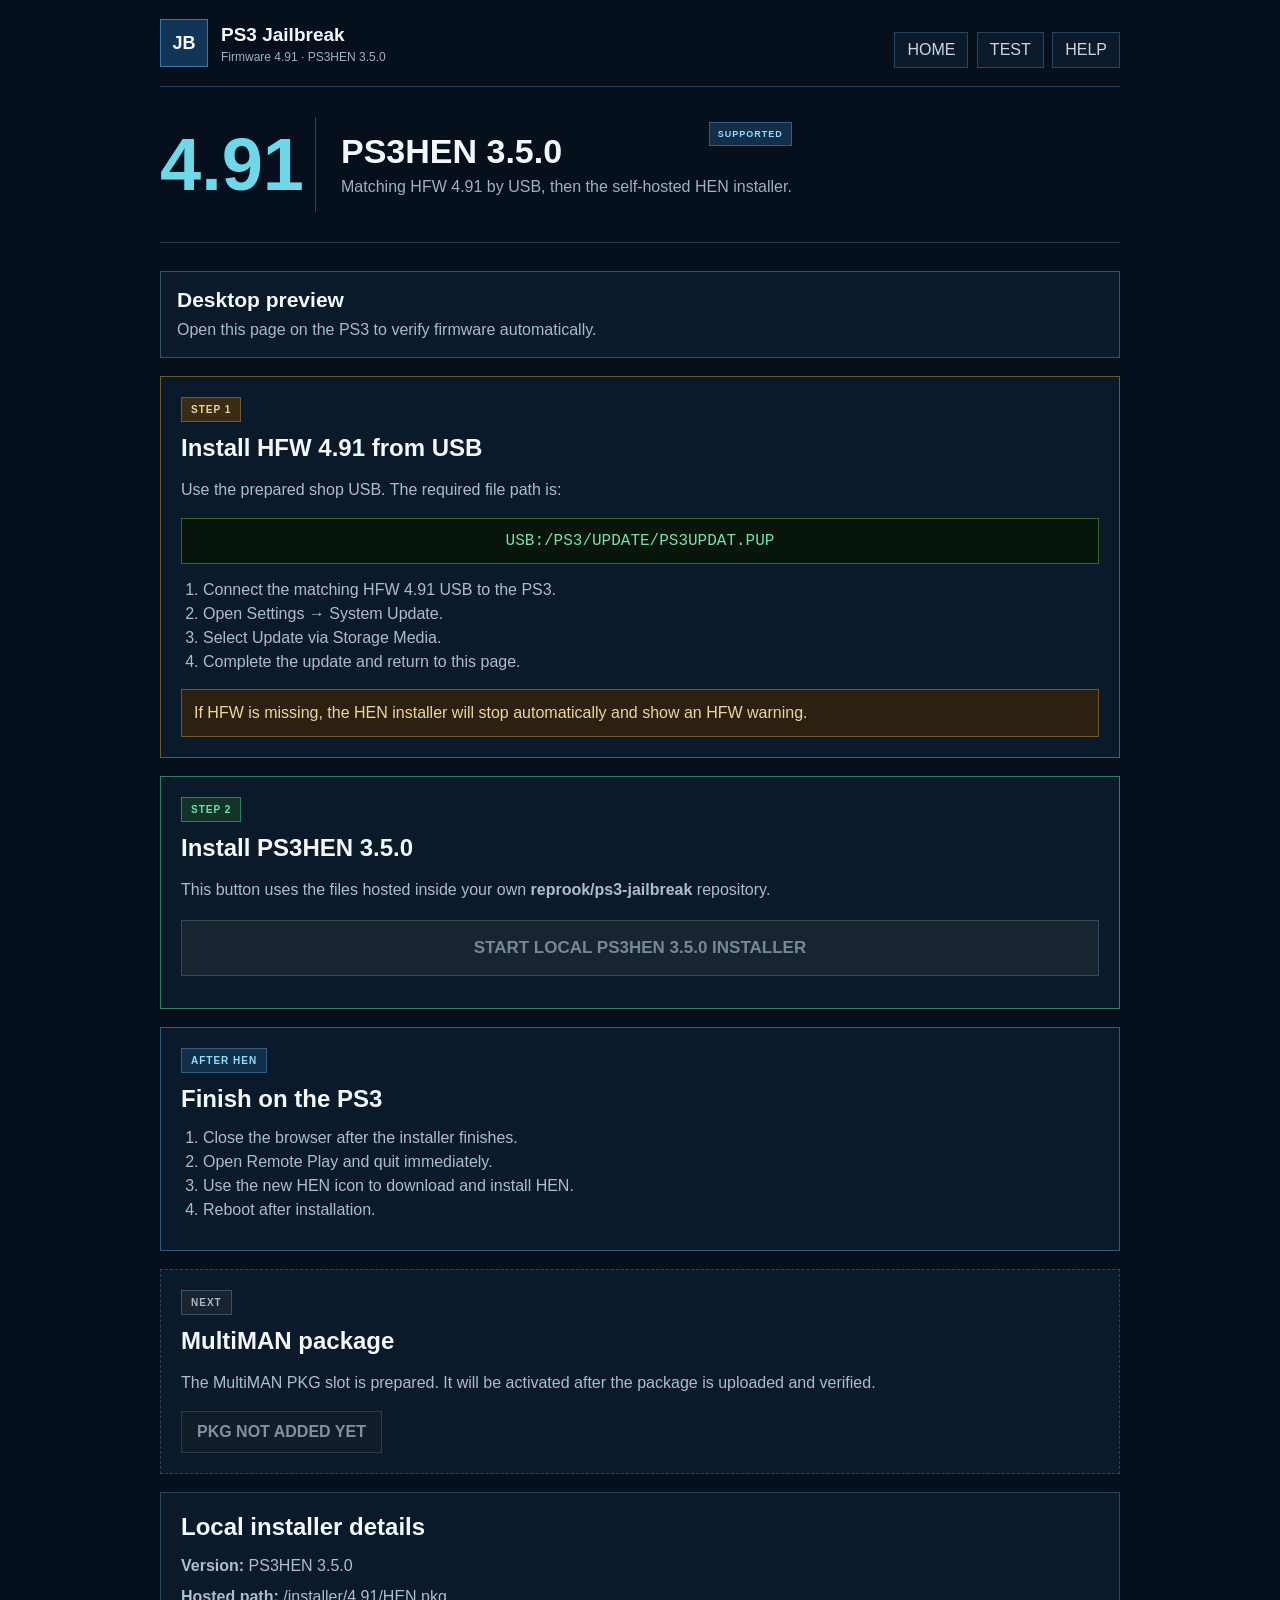
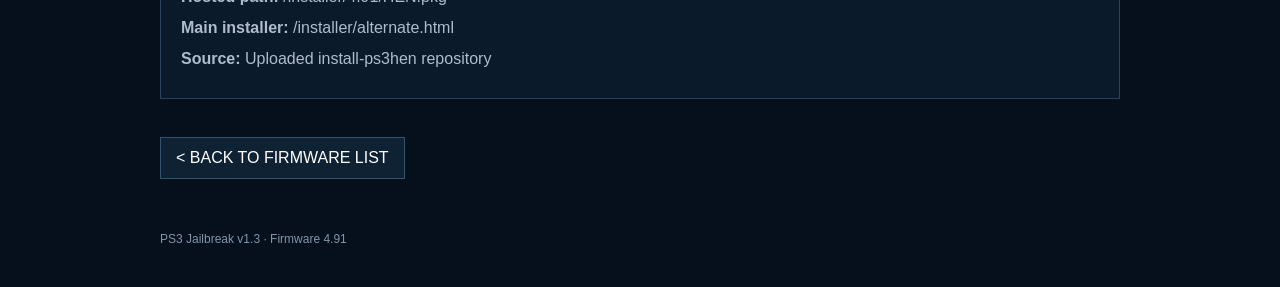
==== firmware/4.91.html @ 85d7bd14 "Add files via upload" ====
<!DOCTYPE html>
<html>
<head>
  <meta http-equiv="Content-Type" content="text/html; charset=utf-8">
  <meta name="viewport" content="width=device-width">
  <title>PS3HEN 3.5.0 - Firmware 4.91</title>
  <link rel="stylesheet" type="text/css" href="../assets/css/ps3.css">
  <script type="text/javascript" src="../assets/js/flash.js"></script>
</head>
<body onload="initFirmwarePage('4.91');">
  <div class="wrap">
    <div class="topbar">
      <div class="logo">
        <div class="logo-box">JB</div>
        <div class="logo-text">
          <strong>PS3 Jailbreak</strong>
          <span>Firmware 4.91 · PS3HEN 3.5.0</span>
        </div>
      </div>
      <div class="top-links">
        <a href="../ps3.html">HOME</a>
        <a href="../ps3/browser-test.html">TEST</a>
        <a href="../ps3/troubleshooting.html">HELP</a>
      </div>
      <div class="clear"></div>
    </div>

    <div class="page-title version-page-title">
      <div class="title-version">4.91</div>
      <div class="title-copy">
        <div><span class="version-state supported-state">SUPPORTED</span></div>
        <h1>PS3HEN 3.5.0</h1>
        <p>Matching HFW 4.91 by USB, then the self-hosted HEN installer.</p>
      </div>
      <div class="clear"></div>
    </div>

    <div class="content">
      <div id="firmwareDetection" class="firmware-detection detect-neutral">
        <h2 id="firmwareDetectionTitle">Checking console firmware...</h2>
        <p id="firmwareDetectionText">Reading the PS3 browser identity.</p>
      </div>

      <div class="panel usb-workflow">
        <span class="step-badge">STEP 1</span>
        <h2>Install HFW 4.91 from USB</h2>
        <p>
          Use the prepared shop USB. The required file path is:
        </p>
        <div class="usb-path">USB:/PS3/UPDATE/PS3UPDAT.PUP</div>
        <ol>
          <li>Connect the matching HFW 4.91 USB to the PS3.</li>
          <li>Open Settings → System Update.</li>
          <li>Select Update via Storage Media.</li>
          <li>Complete the update and return to this page.</li>
        </ol>
        <div class="mini-warning">
          If HFW is missing, the HEN installer will stop automatically and show an HFW warning.
        </div>
      </div>

      <div class="panel installer-workflow">
        <span class="step-badge step-green">STEP 2</span>
        <h2>Install PS3HEN 3.5.0</h2>
        <p>
          This button uses the files hosted inside your own
          <b>reprook/ps3-jailbreak</b> repository.
        </p>

        <a id="installerButton" class="launch-main launch-disabled" href="#">
          START LOCAL PS3HEN 3.5.0 INSTALLER
        </a>
        
      </div>

      <div class="panel after-install">
        <span class="step-badge step-blue">AFTER HEN</span>
        <h2>Finish on the PS3</h2>
        <ol>
          <li>Close the browser after the installer finishes.</li>
          <li>Open Remote Play and quit immediately.</li>
          <li>Use the new HEN icon to download and install HEN.</li>
          <li>Reboot after installation.</li>
        </ol>
      </div>

      <div class="panel next-package">
        <span class="step-badge step-muted">NEXT</span>
        <h2>MultiMAN package</h2>
        <p>The MultiMAN PKG slot is prepared. It will be activated after the package is uploaded and verified.</p>
        <span class="small-button disabled-button">PKG NOT ADDED YET</span>
      </div>

      <div class="panel source-panel">
        <h2>Local installer details</h2>
        <p><b>Version:</b> PS3HEN 3.5.0</p>
        <p><b>Hosted path:</b> /installer/4.91/HEN.pkg</p>
        <p><b>Main installer:</b> /installer/alternate.html</p>
        <p><b>Source:</b> Uploaded install-ps3hen repository</p>
      </div>

      <a class="back" href="../ps3.html">&lt; BACK TO FIRMWARE LIST</a>
    </div>

    <div class="footer">PS3 Jailbreak v1.3 · Firmware 4.91</div>
  </div>
</body>
</html>
---- assets/css/ps3.css ----
html,body{margin:0;padding:0;background:#06101c;color:#f4f7fb;font-family:Arial,Helvetica,sans-serif;font-size:16px}body{background-color:#06101c}a{color:#ffffff;text-decoration:none}a:hover,a:focus{color:#42dbe8;text-decoration:none}.wrap{width:960px;margin:0 auto}.topbar{height:86px;border-bottom:1px solid #25415f}.logo{float:left;padding-top:19px}.logo-box{float:left;width:46px;height:46px;line-height:46px;text-align:center;background:#123557;border:1px solid #3c78a9;font-weight:bold;font-size:18px}.logo-text{float:left;padding:5px 0 0 13px}.logo-text strong{display:block;font-size:19px}.logo-text span{display:block;color:#9cb0c6;font-size:12px;margin-top:4px}.top-links{float:right;padding-top:32px}.top-links a{display:inline-block;padding:8px 12px;margin-left:4px;color:#c9d6e5;border:1px solid #29445f;background:#0b1b2c}.clear{clear:both}.hero{padding:48px 0 42px;border-bottom:1px solid #203951}.hero-left{float:left;width:590px}.hero-right{float:right;width:300px}.tag{display:inline-block;padding:8px 11px;background:#0c2137;border:1px solid #2c5276;color:#8fd8ff;font-size:12px;font-weight:bold}.hero h1{font-size:54px;line-height:60px;margin:20px 0 14px}.hero h1 span{color:#45d6e4}.hero p{color:#a8b8ca;line-height:26px;font-size:18px;width:560px}.big-button{display:inline-block;padding:15px 21px;margin:14px 8px 0 0;background:#35bfd4;color:#03111a;font-weight:bold;border:1px solid #72e7ef}.dark-button{background:#0e2033;color:#ffffff;border-color:#35506b}.console{border:1px solid #315878;background:#0b1b2d;padding:18px}.console-screen{height:200px;border:1px solid #27455f;background:#071421;text-align:center}.console-screen strong{display:block;font-size:60px;padding-top:55px;color:#90dfff}.console-screen span{font-size:12px;letter-spacing:5px;color:#8ca7c0}.console-status{padding-top:13px;color:#8ea5ba;font-size:11px}.console-status b{float:right;color:#49dda4}.section{padding:42px 0;border-bottom:1px solid #203951}.section-title{font-size:34px;margin:0 0 10px}.section-sub{color:#95a9be;margin:0 0 24px}.checker{padding:18px;background:#0b1a2b;border:1px solid #29445f}.checker-table{width:100%;border-collapse:collapse}.checker-table td{padding:7px}.checker label{display:block;color:#9fb2c4;font-size:12px;margin-bottom:7px}.checker select{width:320px;height:46px;background:#071522;color:#ffffff;border:1px solid #36546d;padding:0 10px;font-size:17px}.check-button{height:46px;padding:0 20px;background:#35bfd4;color:#03111a;border:1px solid #72e7ef;font-weight:bold;font-size:15px}.result{height:44px;line-height:44px;padding:0 15px;background:#0e2234;border:1px solid #34516a;color:#cdd9e5}.result-good{border-color:#2d8c69;color:#62e3ad}.cards{width:100%;border-collapse:separate;border-spacing:12px}.card{vertical-align:top;width:33%;height:190px;padding:20px;background:#0b1a2b;border:1px solid #29445f}.card:hover,.card:focus{border-color:#4b91bd;background:#0e2236}.card-icon{display:block;width:42px;height:42px;line-height:42px;text-align:center;background:#12324d;border:1px solid #3a6b8e;font-weight:bold;margin-bottom:20px}.card h3{margin:0 0 9px;font-size:21px}.card p{color:#9cafc2;line-height:22px;font-size:14px;min-height:64px}.card-link{display:block;margin-top:13px;color:#8eddeb;font-weight:bold}.notice{padding:18px;background:#182214;border:1px solid #4b6b38;color:#d6eacb;line-height:24px}.warning{background:#2b2111;border-color:#765a28;color:#f4ddb0}.footer{padding:25px 0 40px;color:#8095aa;font-size:12px}.page-title{padding:35px 0 25px;border-bottom:1px solid #203951}.page-title h1{font-size:38px;margin:0 0 10px}.page-title p{color:#9eb0c2;margin:0}.content{padding:28px 0}.panel{margin-bottom:18px;padding:20px;background:#0b1a2b;border:1px solid #29445f}.panel h2{margin:0 0 13px;font-size:24px}.panel h3{margin:18px 0 8px;font-size:18px}.panel p,.panel li{color:#aebccc;line-height:24px}.panel ul,.panel ol{margin:8px 0 8px 22px;padding:0}.action-row{margin-top:15px}.small-button{display:inline-block;padding:11px 15px;margin-right:7px;background:#12324d;border:1px solid #3d6e90;font-weight:bold}.disabled-button{color:#8191a0;background:#111d29;border-color:#2a3b4b}.test-row{padding:12px 0;border-bottom:1px solid #253c52}.test-name{display:inline-block;width:310px;color:#a9bacb}.test-value{font-weight:bold;color:#ffffff}.ok{color:#5ee0aa}.bad{color:#ff8a8a}.back{display:inline-block;margin-top:20px;padding:11px 15px;background:#0e2234;border:1px solid #35526b}.version-badge{display:inline-block;padding:6px 9px;background:#15324c;border:1px solid #3b6d91;color:#9ddfff;font-size:12px;font-weight:bold}@media screen and (max-width:1000px){.wrap{width:92%}.hero-left{width:61%}.hero-right{width:33%}.hero p{width:auto}.checker select{width:260px}.cards{border-spacing:7px}.card{padding:14px}}
.flash-hero{padding-bottom:50px}.section-label{display:block;color:#71d9ec;font-size:11px;font-weight:bold;letter-spacing:2px;margin-bottom:10px}.version-heading>div:first-child{float:left}.reviewed{float:right;padding:10px 14px;border:1px solid #31506b;background:#0b1a2b;color:#8198ae;font-size:10px;line-height:17px;text-align:right}.reviewed b{color:#d7e7f5}.version-grid{width:100%;border-collapse:separate;border-spacing:12px}.version-card{width:33%;vertical-align:top;padding:22px;background:#0b1a2b;border:1px solid #2b4862}.version-card:hover{border-color:#4e98c5;background:#0e2135}.latest-card{border-color:#2a9476;box-shadow:inset 0 4px 0 #43d7a4}.version-top{height:58px}.version-number{float:left;font-size:43px;font-weight:bold;line-height:50px}.version-state{float:right;display:inline-block;padding:6px 8px;font-size:9px;font-weight:bold;letter-spacing:1px}.latest-state{background:#103c31;color:#55e2b1;border:1px solid #28765e}.supported-state{background:#122e48;color:#8edfff;border:1px solid #315f83}.version-card h3{font-size:20px;margin:8px 0 10px}.version-card p{min-height:70px;color:#a8b9c9;line-height:22px;font-size:14px}.requirement{margin:14px 0;padding:10px;background:#291f10;border:1px solid #745726;color:#f2d39a;font-size:12px;font-weight:bold}.version-button{display:block;text-align:center;padding:13px 8px;background:#2fbed3;color:#03131b;border:1px solid #72e5ee;font-weight:bold}.workflow-table{width:100%;border-collapse:separate;border-spacing:8px}.workflow-table td{width:25%;vertical-align:top;padding:16px;background:#0b1a2b;border:1px solid #29445f;line-height:21px}.workflow-table small{color:#95a9bd}.step-number{display:block;width:32px;height:32px;line-height:32px;margin-bottom:12px;text-align:center;background:#123b59;border:1px solid #39739c;color:#9ee5f1;font-weight:bold}.version-page-title{padding:30px 0}.title-version{float:left;width:155px;font-size:74px;line-height:95px;font-weight:bold;color:#6fd8e8;border-right:1px solid #2a4760}.title-copy{float:left;padding:5px 0 0 25px}.title-copy h1{font-size:34px;margin:10px 0 7px}.decision-panel{border-color:#315b7c}.decision-table{width:100%;border-collapse:collapse;margin-top:15px}.decision-table td{padding:6px}.decision-table label{display:block;color:#9fb2c4;font-size:11px;margin-bottom:7px}.decision-table select{width:520px;height:48px;background:#071522;color:#fff;border:1px solid #36546d;padding:0 10px;font-size:16px}.decision-result{margin-top:15px;padding:14px;background:#0c1e30;border:1px solid #36516a;color:#d3dfeb}.decision-good{background:#10281f;border-color:#2e8566;color:#6be5b4}.decision-stop{background:#32191a;border-color:#8b3b42;color:#ff9ba1}.decision-warn{background:#2d2414;border-color:#765a28;color:#f3d59d}.launch-area{margin-top:18px;padding:18px;background:#071725;border:1px solid #2f8067}.launch-checks{margin-bottom:17px;color:#bdd0df}.launch-checks span{display:block;margin:7px 0;color:#63e0ad}.launch-main{display:block;margin-bottom:12px;padding:17px;text-align:center;background:#3ed3a2;color:#041a12;border:1px solid #83f0cb;font-size:17px;font-weight:bold}.path-table{width:100%;border-collapse:collapse}.path-table td{padding:12px;border-bottom:1px solid #2a435a;color:#aebfce}.path-table td:first-child{width:180px;color:#fff}.legacy-panel{border-color:#73582a}.warning-button{background:#3a2b15;border-color:#7b5b28;color:#f4d9a2}.source-panel p{margin:7px 0}

.auto-detect-panel{padding:18px;background:#0b1a2b;border:1px solid #34516b}
.detect-icon{float:left;width:58px;height:58px;line-height:58px;text-align:center;margin-right:16px;background:#123b59;border:1px solid #4a80a5;color:#9fe8f3;font-size:11px;font-weight:bold}
.detect-copy{float:left;width:610px}.detect-copy h2{margin:2px 0 7px;font-size:22px}.detect-copy p{margin:0;color:#a8bacb;line-height:22px}
.detect-action{float:right;margin-top:7px;padding:14px 16px;background:#36c5d8;border:1px solid #76e5ee;color:#03131a;font-weight:bold}
.detect-good{border-color:#2f8a69}.detect-warn{border-color:#755a29}.detect-neutral{border-color:#34516b}
.detected-card{border:2px solid #48d8a8!important;box-shadow:inset 0 4px 0 #48d8a8}
.firmware-detection{margin-bottom:18px;padding:16px;border:1px solid #36526b;background:#0b1a2b}
.firmware-detection h2{margin:0 0 7px;font-size:21px}.firmware-detection p{margin:0;color:#a9bac9;line-height:22px}
.detect-stop{border-color:#8b3b42;background:#31191b}.detect-stop h2{color:#ff9da3}.detect-good h2{color:#63e2ae}
.usb-workflow{border-color:#6d562a}.installer-workflow{border-color:#2f8067}.after-install{border-color:#315c7c}.next-package{border-style:dashed}
.step-badge{display:inline-block;margin-bottom:12px;padding:6px 9px;background:#3b2c16;border:1px solid #765a28;color:#f2d49e;font-size:10px;font-weight:bold;letter-spacing:1px}
.step-green{background:#113428;border-color:#2f8067;color:#65e3b2}.step-blue{background:#122f49;border-color:#315f83;color:#91dcff}.step-muted{background:#1a2330;border-color:#405064;color:#aab8c7}
.usb-path{margin:14px 0;padding:13px;background:#08150a;border:1px solid #3b6430;color:#77e0a8;font-family:monospace;font-size:16px;text-align:center}
.mini-warning{margin-top:15px;padding:12px;background:#2c2111;border:1px solid #745725;color:#efd49e;line-height:22px}
.launch-main{display:block;margin:18px 0 12px;padding:17px;text-align:center;background:#3ed3a2;color:#041a12;border:1px solid #83f0cb;font-size:17px;font-weight:bold}
.launch-disabled{background:#182530!important;border-color:#34485a!important;color:#768898!important}
.fallback-button{background:#142b3e;border-color:#3a6281;color:#a9ddff}
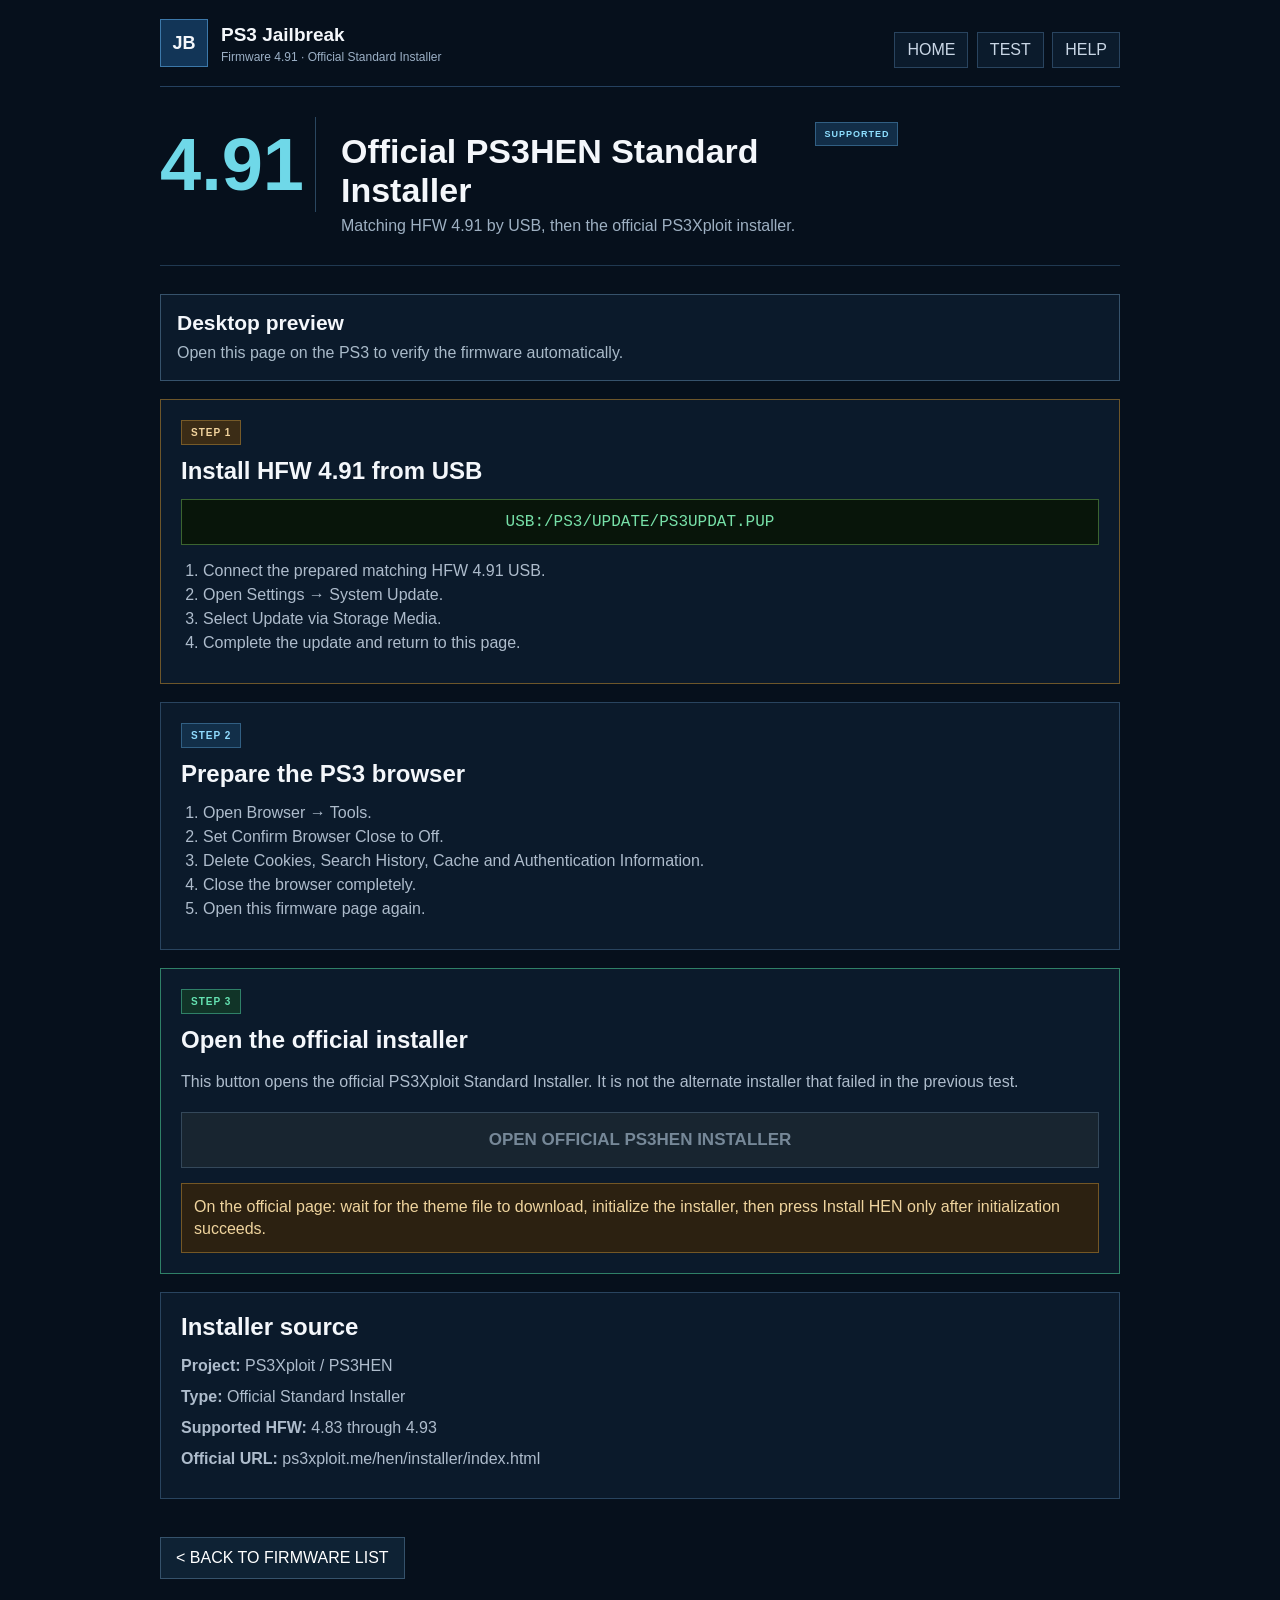
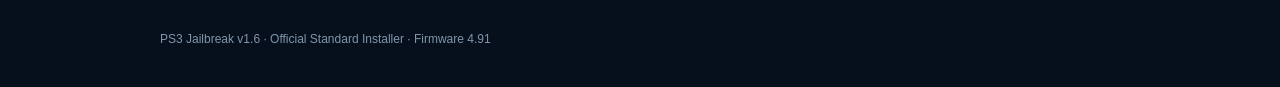
==== commit af964530: "Add files via upload" ====
--- a/firmware/4.91.html
+++ b/firmware/4.91.html
@@ -3,7 +3,7 @@
 <head>
   <meta http-equiv="Content-Type" content="text/html; charset=utf-8">
   <meta name="viewport" content="width=device-width">
-  <title>PS3HEN 3.5.0 - Firmware 4.91</title>
+  <title>Official PS3HEN Installer - Firmware 4.91</title>
   <link rel="stylesheet" type="text/css" href="../assets/css/ps3.css">
   <script type="text/javascript" src="../assets/js/flash.js"></script>
 </head>
@@ -14,7 +14,7 @@
         <div class="logo-box">JB</div>
         <div class="logo-text">
           <strong>PS3 Jailbreak</strong>
-          <span>Firmware 4.91 · PS3HEN 3.5.0</span>
+          <span>Firmware 4.91 · Official Standard Installer</span>
         </div>
       </div>
       <div class="top-links">
@@ -29,8 +29,8 @@
       <div class="title-version">4.91</div>
       <div class="title-copy">
         <div><span class="version-state supported-state">SUPPORTED</span></div>
-        <h1>PS3HEN 3.5.0</h1>
-        <p>Matching HFW 4.91 by USB, then the self-hosted HEN installer.</p>
+        <h1>Official PS3HEN Standard Installer</h1>
+        <p>Matching HFW 4.91 by USB, then the official PS3Xploit installer.</p>
       </div>
       <div class="clear"></div>
     </div>
@@ -44,65 +44,57 @@
       <div class="panel usb-workflow">
         <span class="step-badge">STEP 1</span>
         <h2>Install HFW 4.91 from USB</h2>
-        <p>
-          Use the prepared shop USB. The required file path is:
-        </p>
         <div class="usb-path">USB:/PS3/UPDATE/PS3UPDAT.PUP</div>
         <ol>
-          <li>Connect the matching HFW 4.91 USB to the PS3.</li>
+          <li>Connect the prepared matching HFW 4.91 USB.</li>
           <li>Open Settings → System Update.</li>
           <li>Select Update via Storage Media.</li>
           <li>Complete the update and return to this page.</li>
         </ol>
+      </div>
+
+      <div class="panel browser-prep">
+        <span class="step-badge step-blue">STEP 2</span>
+        <h2>Prepare the PS3 browser</h2>
+        <ol>
+          <li>Open Browser → Tools.</li>
+          <li>Set Confirm Browser Close to Off.</li>
+          <li>Delete Cookies, Search History, Cache and Authentication Information.</li>
+          <li>Close the browser completely.</li>
+          <li>Open this firmware page again.</li>
+        </ol>
+      </div>
+
+      <div class="panel installer-workflow">
+        <span class="step-badge step-green">STEP 3</span>
+        <h2>Open the official installer</h2>
+        <p>
+          This button opens the official PS3Xploit Standard Installer.
+          It is not the alternate installer that failed in the previous test.
+        </p>
+
+        <a id="installerButton" class="launch-main launch-disabled" href="#">
+          OPEN OFFICIAL PS3HEN INSTALLER
+        </a>
+
         <div class="mini-warning">
-          If HFW is missing, the HEN installer will stop automatically and show an HFW warning.
+          On the official page: wait for the theme file to download, initialize the installer,
+          then press Install HEN only after initialization succeeds.
         </div>
       </div>
 
-      <div class="panel installer-workflow">
-        <span class="step-badge step-green">STEP 2</span>
-        <h2>Install PS3HEN 3.5.0</h2>
-        <p>
-          This button uses the files hosted inside your own
-          <b>reprook/ps3-jailbreak</b> repository.
-        </p>
-
-        <a id="installerButton" class="launch-main launch-disabled" href="#">
-          START LOCAL PS3HEN 3.5.0 INSTALLER
-        </a>
-        
-      </div>
-
-      <div class="panel after-install">
-        <span class="step-badge step-blue">AFTER HEN</span>
-        <h2>Finish on the PS3</h2>
-        <ol>
-          <li>Close the browser after the installer finishes.</li>
-          <li>Open Remote Play and quit immediately.</li>
-          <li>Use the new HEN icon to download and install HEN.</li>
-          <li>Reboot after installation.</li>
-        </ol>
-      </div>
-
-      <div class="panel next-package">
-        <span class="step-badge step-muted">NEXT</span>
-        <h2>MultiMAN package</h2>
-        <p>The MultiMAN PKG slot is prepared. It will be activated after the package is uploaded and verified.</p>
-        <span class="small-button disabled-button">PKG NOT ADDED YET</span>
-      </div>
-
       <div class="panel source-panel">
-        <h2>Local installer details</h2>
-        <p><b>Version:</b> PS3HEN 3.5.0</p>
-        <p><b>Hosted path:</b> /installer/4.91/HEN.pkg</p>
-        <p><b>Main installer:</b> /installer/alternate.html</p>
-        <p><b>Source:</b> Uploaded install-ps3hen repository</p>
+        <h2>Installer source</h2>
+        <p><b>Project:</b> PS3Xploit / PS3HEN</p>
+        <p><b>Type:</b> Official Standard Installer</p>
+        <p><b>Supported HFW:</b> 4.83 through 4.93</p>
+        <p><b>Official URL:</b> ps3xploit.me/hen/installer/index.html</p>
       </div>
 
       <a class="back" href="../ps3.html">&lt; BACK TO FIRMWARE LIST</a>
     </div>
 
-    <div class="footer">PS3 Jailbreak v1.3 · Firmware 4.91</div>
+    <div class="footer">PS3 Jailbreak v1.6 · Official Standard Installer · Firmware 4.91</div>
   </div>
 </body>
 </html>
